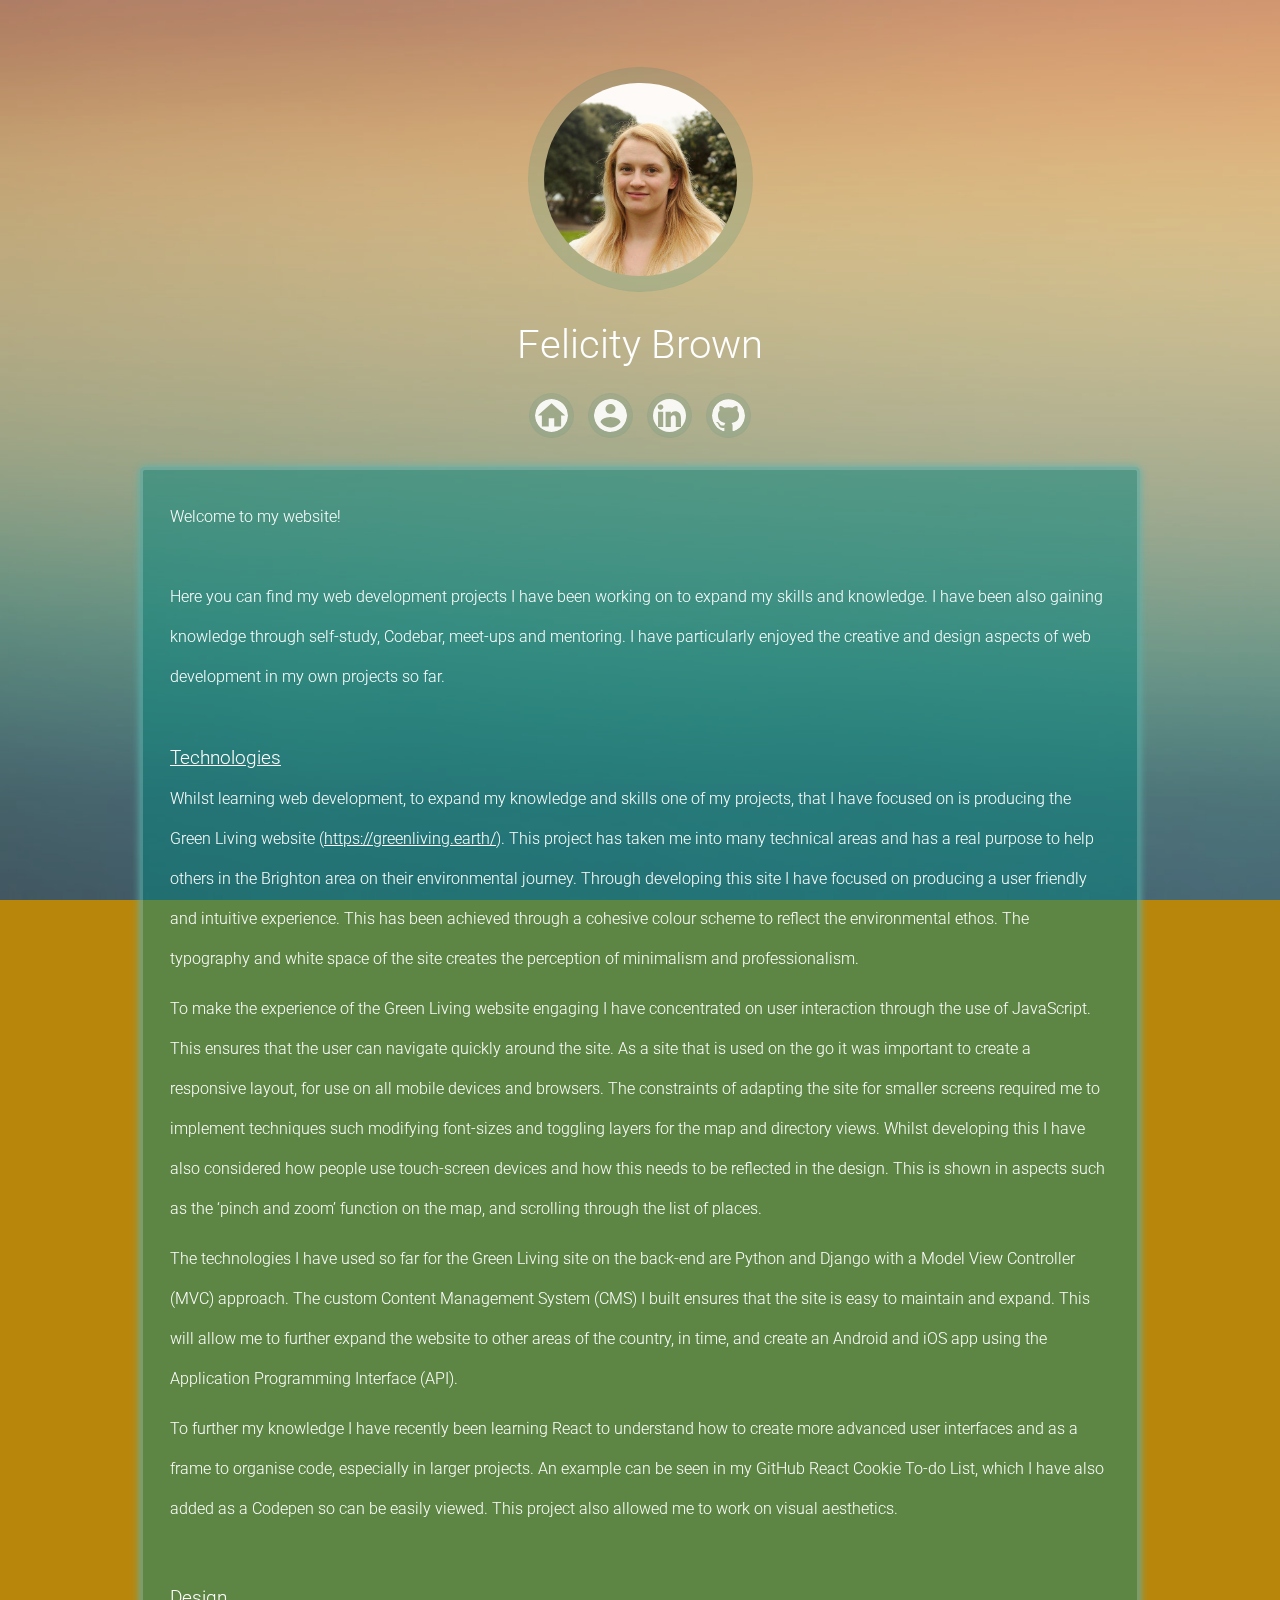
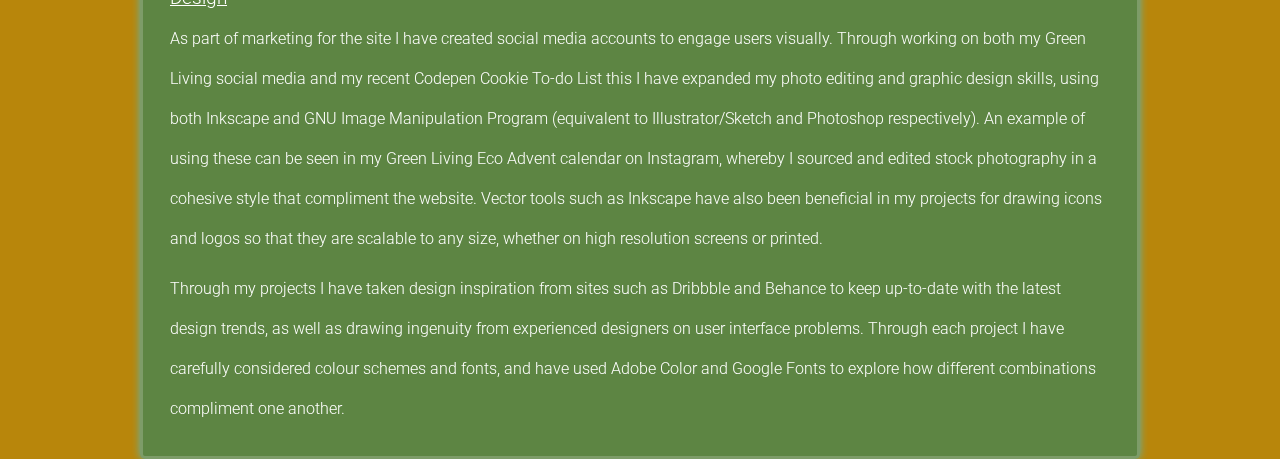
==== aboutme.html @ f14132b3 "About me page" ====
<!DOCTYPE html>
<html>
  <head>
    <title>Felicity Brown</title>
    <meta charset="utf-8" />
    <link rel="stylesheet" href="style.css">
    <link href="https://fonts.googleapis.com/css?family=Roboto:100,300,400&display=swap" rel="stylesheet">  
    <meta name="viewport" content="width=device-width, initial-scale=1.0, maximum-scale=1.0, user-scalable=no"/>
    <meta name="description" content="A collection of my recent coding projects."/>

  </head>
  <body>
      <div id="background"></div>
      <div id="container">
        <header class="header">
          <span class="profilepicture">
            <img src="media/felicity1.jpg">
          </span>  
          <h1>Felicity Brown</h1>
          <ul class="icons">
            <li><a title="Home" href="https://felicity.codes/"><img src="media/home-24px.svg"></a></li>
            <li><a title="About me" href="https://github.com/FelicityBrown"><img src="media/aboutmeicon.svg"></a></li>
            <li><a title="LinkedIn" href="https://www.linkedin.com/in/felicity-brown-fb19/"><img src="media/linkedin.svg"></a></li>
            <li><a title="GitHub" href="https://github.com/FelicityBrown"><img src="media/github.svg"></a></li>
          </ul>
      </header>

    <div id="aboutmeparagraph">
        <p>
            Welcome to my website! 
            <br></br>
            Here you can find my web development projects I have been working on to expand my skills and knowledge. I have been also gaining knowledge through self-study, Codebar, meet-ups and mentoring. I have particularly enjoyed the creative and design aspects of web development in my own projects so far.
            <br><br/>
            <h3>Technologies</h3>
            <p>Whilst learning web development, to expand my knowledge and skills one of my projects, that I have focused on is producing the Green Living website (<a href="https://greenliving.earth/">https://greenliving.earth/</a>). This project has taken me into many technical areas and has a real purpose to help others in the Brighton area on their environmental journey. Through developing this site I have focused on producing a user friendly and intuitive experience. This has been achieved through a cohesive colour scheme to reflect the environmental ethos. The typography and white space of the site creates the perception of minimalism and professionalism.</p>
            <p>To make the experience of the Green Living website engaging I have concentrated on user interaction through the use of JavaScript. This ensures that the user can navigate quickly around the site. As a site that is used on the go it was important to create a responsive layout, for use on all mobile devices and browsers. The constraints of adapting the site for smaller screens required me to implement techniques such modifying font-sizes and toggling layers for the map and directory views. Whilst developing this I have also considered how people use touch-screen devices and how this needs to be reflected in the design. This is shown in aspects such as the ‘pinch and zoom’ function on the map, and scrolling through the list of places.</p> 
            <p>The technologies I have used so far for the Green Living site on the back-end are Python and Django with a Model View Controller (MVC) approach. The custom Content Management System (CMS) I built ensures that the site is easy to maintain and expand. This will allow me to further expand the website to other areas of the country, in time, and create an Android and iOS app using the Application Programming Interface (API). </p>
            <p>To further my knowledge I have recently been learning React to understand how to create more advanced user interfaces and as a frame to organise code, especially in larger projects. An example can be seen in my GitHub React Cookie To-do List, which I have also added as a Codepen so can be easily viewed. This project also allowed me to work on visual aesthetics.</p> 
            <br></br>
            <h3>Design</h3>
            <p>As part of marketing for the site I have created social media accounts to engage users visually. Through working on both my Green Living social media and my recent Codepen Cookie To-do List this I have expanded my photo editing and graphic design skills, using both Inkscape and GNU Image Manipulation Program (equivalent to Illustrator/Sketch and Photoshop respectively).  An example of using these can be seen in my Green Living Eco Advent calendar on Instagram, whereby I sourced and edited stock photography in a cohesive style that compliment the website. Vector tools such as Inkscape have also been beneficial in my projects for drawing icons and logos so that they are scalable to any size, whether on high resolution screens or printed.</p>
            <p>Through my projects I have taken design inspiration from sites such as Dribbble and Behance to keep up-to-date with the latest design trends, as well as drawing ingenuity from experienced designers on user interface problems. Through each project I have carefully considered colour schemes and fonts, and have used Adobe Color and Google Fonts to explore how different combinations compliment one another.</p>
        </p>
    </div>

</div> 
</body>
</html>
---- style.css ----
html {
    box-sizing: border-box;
    height: 100%;
  }
  *,
  *:before,
  *:after {
    box-sizing: inherit;
  }

body {
    font-family: 'Roboto', sans-serif;
    background: darkgoldenrod;
}

#background { 
    background-image: url(media/water3.jpg);
    background-size: cover;
    /* background-position: 0 25%; */
    height: 100vh;
    width: 100%;
    position: fixed;
    top: 0;
    left: 0;
    opacity: 0.7;
}

#container {
    margin: 0 auto;
    max-width: 1000px;
    position: relative;
}

.profilepicture {
    margin: 10px;
}

.profilepicture img {
    margin: 0 auto;
    margin-top: 40px;
    height: 225px;
    border-radius: 100%;
    display: block;
    opacity: 0.95;
    padding: 15px;
    border: solid 1px rgba(2, 132, 123, 0.025);
    background-color: rgba(2, 132, 123, 0.15);
}

h1 {
    color: white;
    min-height: 40px;
    display: block;
    text-align: center;
    font-size: 40px;
    font-weight: 300;
    margin: 10px;
}

ul.icons {
    cursor: pointer;
    list-style: none;
    padding-left: 0;
    text-align: center;
    margin: 20px;
}

ul.icons li {
    display: inline-block;
}

ul.icons img {
    height: 45px;
    border-radius: 100%;
    border: solid 1px rgba(2, 132, 123, 0.03);
    background-color: rgba(2, 132, 123, 0.1);
    padding: 5px;
    margin: 5px;
    opacity: 0.9;
}

.main {
    display: block;
}

.thumbnails {
    display: flex;
    flex-direction: row;
    position: relative;
    margin: 0 0 40px -40px;
}

.thumbnails > div {
    margin-left: 40px;
    width: 33.3%;
}

.thumbnails .card {
    border-radius: 4px;
    background-color: rgba(255, 255, 255, 0.075);
    margin-bottom: 40px;
}

.thumbnails .card:hover {
    background-color:rgba(255, 255, 255, 0.25);
    box-shadow: inset 0 0 0 3px rgba(255, 255, 255, 0.25), 0 0 0.5em 0 rgb(2, 201, 187);
    cursor: pointer;
}

.thumbnails img {
    width: 100%;
    border-top-left-radius: 4px;
    border-top-right-radius: 4px; 
    vertical-align: bottom;
}

.thumbnails iframe {
    border-top-left-radius: 4px;
    border-top-right-radius: 4px;   
}

.thumbnails h3 {
    color: #ffffff;
    font-weight: 300;
    line-height: 2.5;
    margin: 0;
    text-align: center;
}

.thumbnails p {
    color: #ffffff;
    font-weight: 300;
    line-height: 2.5;
    margin: 0;
    text-align: center;  
}

.thumbnails a {
    text-decoration: none;
}

.embed-footer {
    background: rgba(0,0,0,0.075);
}

#aboutmeparagraph {
    box-shadow: inset 0 0 0 3px rgba(255, 255, 255, 0.2), 0 0 0.5em 0 rgb(90, 179, 173);
    border-radius: 5px;
    background-color: rgba(2, 132, 123, 0.5);
    width: 1000px;
    margin: 0 auto 50px;
    padding: 20px;
}

#aboutmeparagraph p {
    color: white;
    display: block;
    margin: 10px;
    font-weight: 300;
    line-height: 2.5;
}

#aboutmeparagraph a {
    color: white;
}

#aboutmeparagraph h3 {
    color: white;
    display: block;
    margin: 10px;
    font-weight: 300;
    text-decoration: underline;
}

@media only screen and (max-width: 1100px) {
    #background {
        /* background-position: 0 0; */
    }
}

@media only screen and (max-width: 480px) {
    .thumbnails {
        display: block;
        margin: 0;
    }
    .thumbnails > div {
        width: 100%;
        padding: 20px;
        margin: 0;
    }

    .thumbnails .column {
        padding: 0px 20px 0px 20px;
    }
    .thumbnails p {
        color: #ffffff;
        font-weight: 300;
        line-height: 2.5;
        margin: 0;
        text-align: center; 
    }

    #aboutmeparagraph {
        width: auto;
        padding: 20px;
        margin: 0 20px;
        box-shadow: inset 0 0 0 0px rgba(255, 255, 255, 0.2), 0 0 0.5em 0 rgb(90, 179, 173);
    }
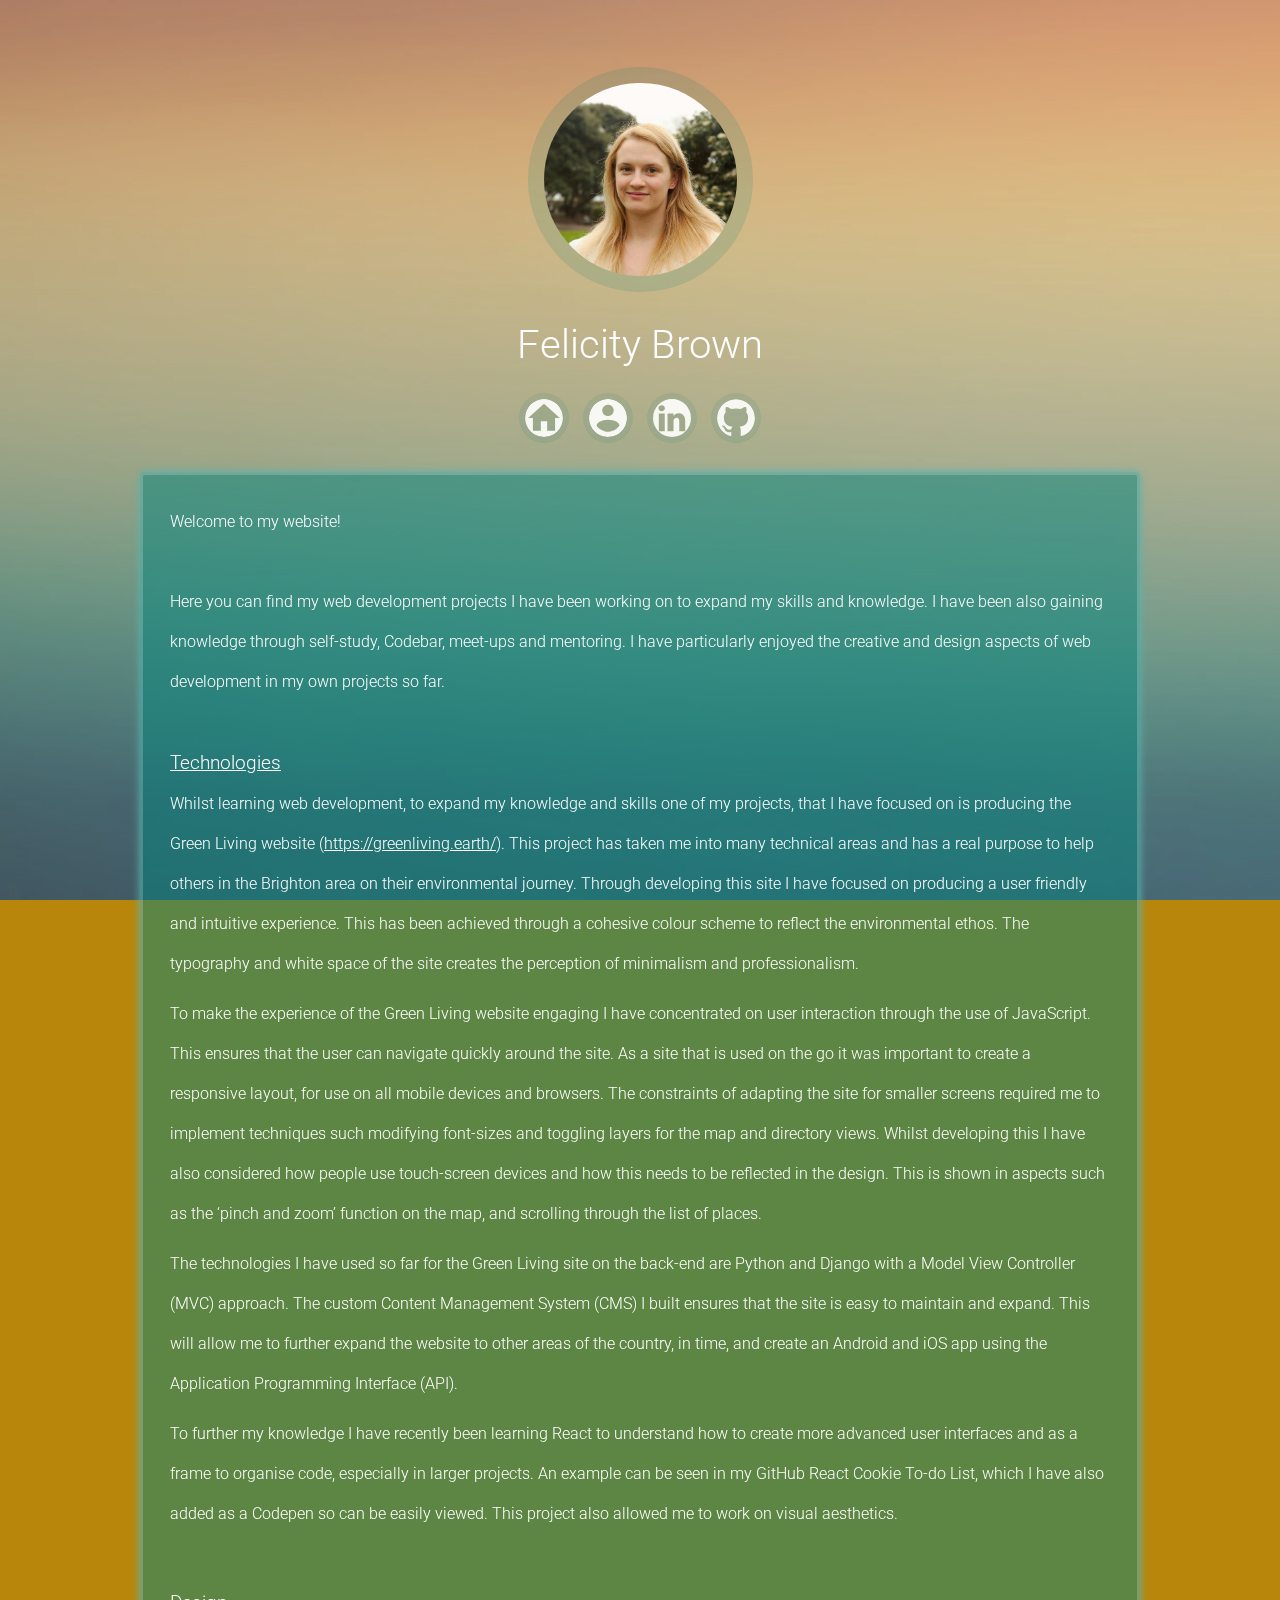
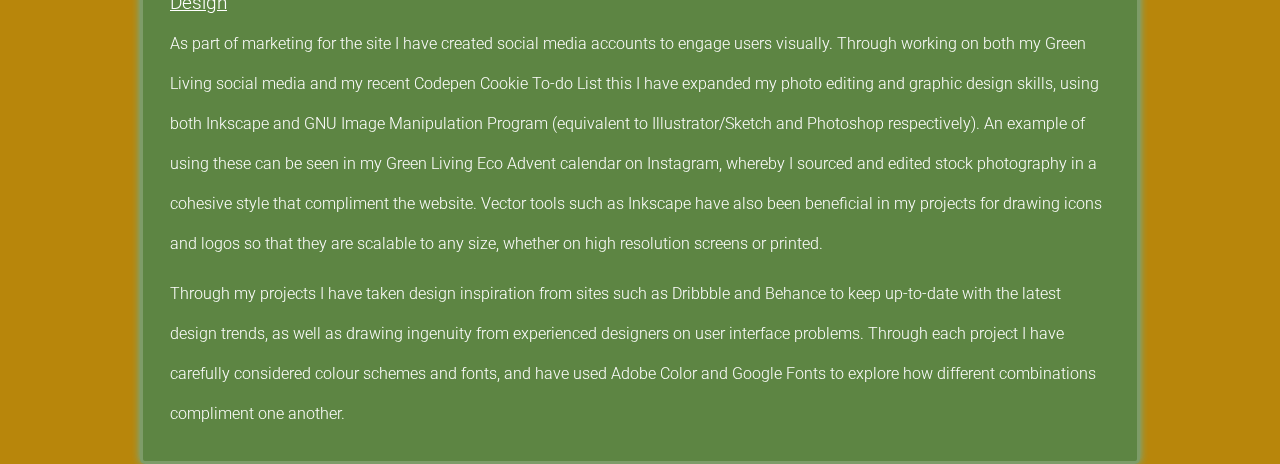
==== commit a86f7f93: "Changing incorrect link and icon sizing" ====
--- a/aboutme.html
+++ b/aboutme.html
@@ -19,7 +19,7 @@
           <h1>Felicity Brown</h1>
           <ul class="icons">
             <li><a title="Home" href="https://felicity.codes/"><img src="media/home-24px.svg"></a></li>
-            <li><a title="About me" href="https://github.com/FelicityBrown"><img src="media/aboutmeicon.svg"></a></li>
+            <li><a title="About me" href="aboutme.html"><img src="media/aboutmeicon.svg"></a></li>
             <li><a title="LinkedIn" href="https://www.linkedin.com/in/felicity-brown-fb19/"><img src="media/linkedin.svg"></a></li>
             <li><a title="GitHub" href="https://github.com/FelicityBrown"><img src="media/github.svg"></a></li>
           </ul>
--- a/style.css
+++ b/style.css
@@ -70,7 +70,7 @@
 }
 
 ul.icons img {
-    height: 45px;
+    height: 50px;
     border-radius: 100%;
     border: solid 1px rgba(2, 132, 123, 0.03);
     background-color: rgba(2, 132, 123, 0.1);
@@ -199,10 +199,12 @@
         margin: 0;
         text-align: center; 
     }
-
     #aboutmeparagraph {
         width: auto;
         padding: 20px;
         margin: 0 20px;
         box-shadow: inset 0 0 0 0px rgba(255, 255, 255, 0.2), 0 0 0.5em 0 rgb(90, 179, 173);
     }
+    .focus a {
+        outline: none !important;
+    }
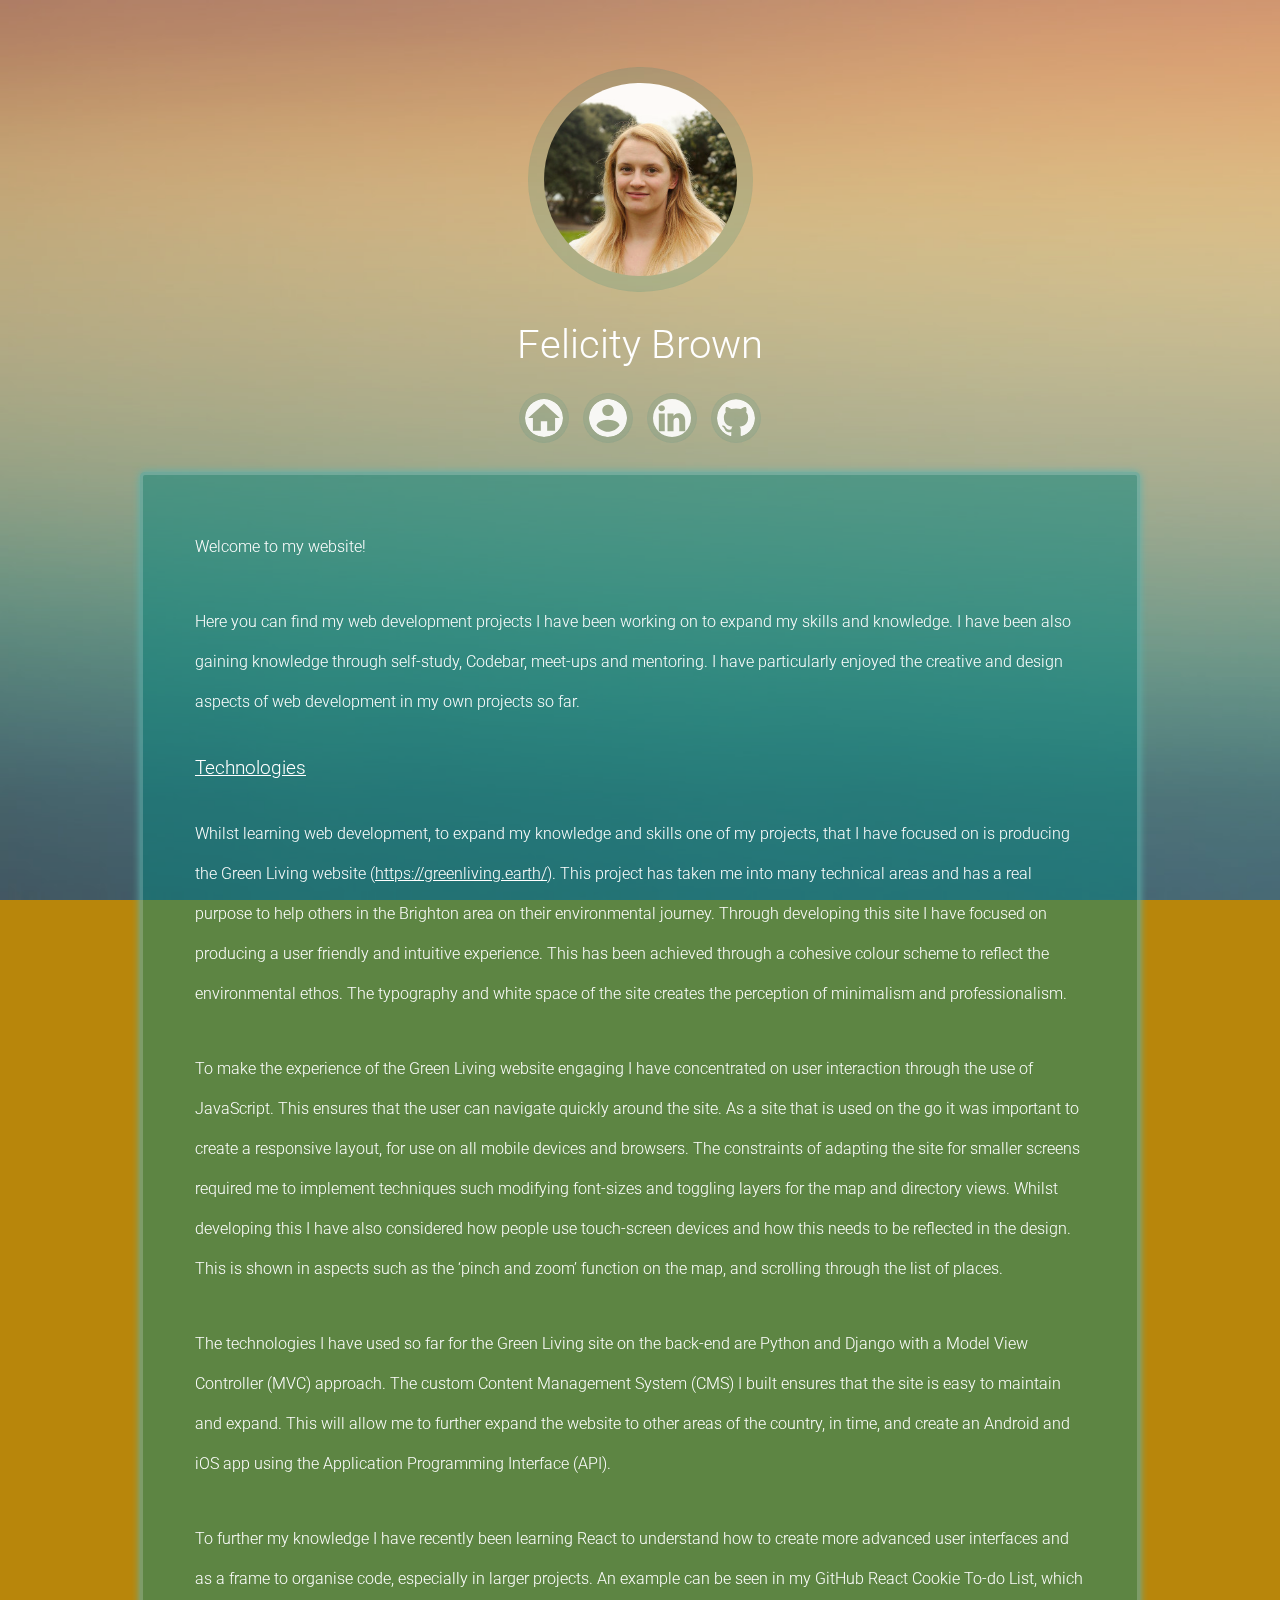
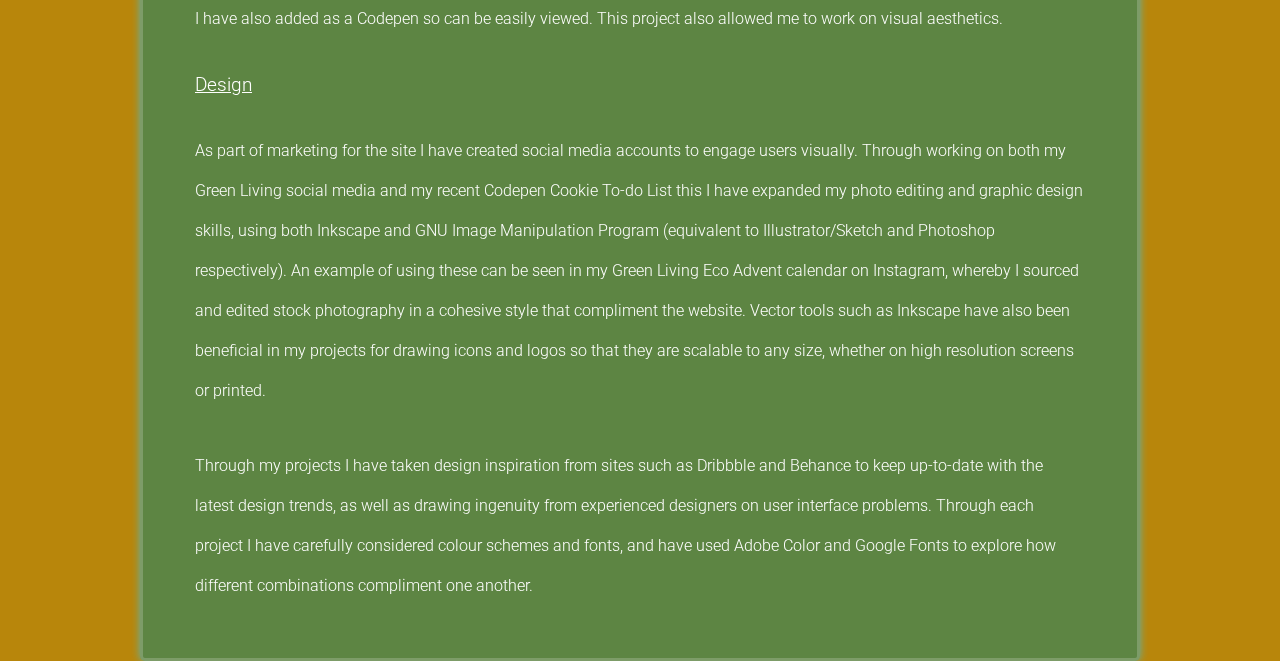
==== commit 3b33e03e: "Clickable project description boxes using JavaSCript" ====
--- a/aboutme.html
+++ b/aboutme.html
@@ -26,21 +26,16 @@
       </header>
 
     <div id="aboutmeparagraph">
-        <p>
-            Welcome to my website! 
-            <br></br>
-            Here you can find my web development projects I have been working on to expand my skills and knowledge. I have been also gaining knowledge through self-study, Codebar, meet-ups and mentoring. I have particularly enjoyed the creative and design aspects of web development in my own projects so far.
-            <br><br/>
+            <p>Welcome to my website!</p>
+            <p>Here you can find my web development projects I have been working on to expand my skills and knowledge. I have been also gaining knowledge through self-study, Codebar, meet-ups and mentoring. I have particularly enjoyed the creative and design aspects of web development in my own projects so far.</p>
             <h3>Technologies</h3>
             <p>Whilst learning web development, to expand my knowledge and skills one of my projects, that I have focused on is producing the Green Living website (<a href="https://greenliving.earth/">https://greenliving.earth/</a>). This project has taken me into many technical areas and has a real purpose to help others in the Brighton area on their environmental journey. Through developing this site I have focused on producing a user friendly and intuitive experience. This has been achieved through a cohesive colour scheme to reflect the environmental ethos. The typography and white space of the site creates the perception of minimalism and professionalism.</p>
             <p>To make the experience of the Green Living website engaging I have concentrated on user interaction through the use of JavaScript. This ensures that the user can navigate quickly around the site. As a site that is used on the go it was important to create a responsive layout, for use on all mobile devices and browsers. The constraints of adapting the site for smaller screens required me to implement techniques such modifying font-sizes and toggling layers for the map and directory views. Whilst developing this I have also considered how people use touch-screen devices and how this needs to be reflected in the design. This is shown in aspects such as the ‘pinch and zoom’ function on the map, and scrolling through the list of places.</p> 
             <p>The technologies I have used so far for the Green Living site on the back-end are Python and Django with a Model View Controller (MVC) approach. The custom Content Management System (CMS) I built ensures that the site is easy to maintain and expand. This will allow me to further expand the website to other areas of the country, in time, and create an Android and iOS app using the Application Programming Interface (API). </p>
             <p>To further my knowledge I have recently been learning React to understand how to create more advanced user interfaces and as a frame to organise code, especially in larger projects. An example can be seen in my GitHub React Cookie To-do List, which I have also added as a Codepen so can be easily viewed. This project also allowed me to work on visual aesthetics.</p> 
-            <br></br>
             <h3>Design</h3>
             <p>As part of marketing for the site I have created social media accounts to engage users visually. Through working on both my Green Living social media and my recent Codepen Cookie To-do List this I have expanded my photo editing and graphic design skills, using both Inkscape and GNU Image Manipulation Program (equivalent to Illustrator/Sketch and Photoshop respectively).  An example of using these can be seen in my Green Living Eco Advent calendar on Instagram, whereby I sourced and edited stock photography in a cohesive style that compliment the website. Vector tools such as Inkscape have also been beneficial in my projects for drawing icons and logos so that they are scalable to any size, whether on high resolution screens or printed.</p>
             <p>Through my projects I have taken design inspiration from sites such as Dribbble and Behance to keep up-to-date with the latest design trends, as well as drawing ingenuity from experienced designers on user interface problems. Through each project I have carefully considered colour schemes and fonts, and have used Adobe Color and Google Fonts to explore how different combinations compliment one another.</p>
-        </p>
     </div>
 
 </div> 
--- a/style.css
+++ b/style.css
@@ -96,8 +96,8 @@
 }
 
 .thumbnails .card {
-    border-radius: 4px;
-    background-color: rgba(255, 255, 255, 0.075);
+    border-radius: 5px;
+    background-color: rgba(255, 255, 255, 0.15);
     margin-bottom: 40px;
 }
 
@@ -109,7 +109,7 @@
 
 .thumbnails img {
     width: 100%;
-    border-top-left-radius: 4px;
+    border-top-left-radius: 5px;
     border-top-right-radius: 4px; 
     vertical-align: bottom;
 }
@@ -149,15 +149,20 @@
     background-color: rgba(2, 132, 123, 0.5);
     width: 1000px;
     margin: 0 auto 50px;
-    padding: 20px;
+    padding: 55px;
 }
 
 #aboutmeparagraph p {
     color: white;
     display: block;
-    margin: 10px;
     font-weight: 300;
     line-height: 2.5;
+    margin: 0;
+    padding-bottom: 35px;
+}
+
+#aboutmeparagraph p:last-child {
+    padding-bottom: 0;
 }
 
 #aboutmeparagraph a {
@@ -167,10 +172,88 @@
 #aboutmeparagraph h3 {
     color: white;
     display: block;
-    margin: 10px;
     font-weight: 300;
     text-decoration: underline;
-}
+    margin: 0;
+    padding-bottom: 35px;
+}
+
+
+
+
+.popup {
+    position: relative;
+    display: inline-block;
+    cursor: pointer;
+    width: 100%;
+  }
+  
+  .popup .popuptext {
+    width: 1000px;
+    Height: 600px;
+    color: #fff;
+    display: block;
+    border-radius: 5px;
+    background-color: rgba(2, 132, 123);
+    margin: -300px auto;
+    padding: 55px;
+    overflow-y: auto;
+  }
+
+  .popup .popuptext p{
+    text-align: left;
+    padding-bottom: 35px;
+  }
+
+  .popup .popuptext h2{
+    text-align: left;
+    padding: 10px 0 5px 0;
+    margin: 0px;
+  }
+
+  .popup .popuptext h3{
+    text-align: left;
+    text-decoration: underline;
+    padding-bottom: 35px;
+  }
+
+  .popup .popuptext a{
+    text-align: left;
+    color: #fff; 
+  }
+
+  .popupcontainer {
+      visibility: hidden;
+      width: 100%;
+      height: 100%;
+      position: fixed;
+      background-color: rgba(0, 0, 0, 0.75);
+      top: 0;
+      left: 0;
+      z-index: 1;
+      padding-top: 50vh;
+  }
+  
+  /* Toggle this class when clicking on the popup container (hide and show the popup) */
+  .popup .show {
+    visibility: visible;
+    -webkit-animation: fadeIn 1s;
+    animation: fadeIn 1s
+  }
+  
+  /* Add animation (fade in the popup) */
+  @-webkit-keyframes fadeIn {
+    from {opacity: 0;}
+    to {opacity: 1;}
+  }
+  
+  @keyframes fadeIn {
+    from {opacity: 0;}
+    to {opacity:1 ;}
+  }
+
+
+
 
 @media only screen and (max-width: 1100px) {
     #background {
@@ -205,6 +288,5 @@
         margin: 0 20px;
         box-shadow: inset 0 0 0 0px rgba(255, 255, 255, 0.2), 0 0 0.5em 0 rgb(90, 179, 173);
     }
-    .focus a {
-        outline: none !important;
-    }
+
+
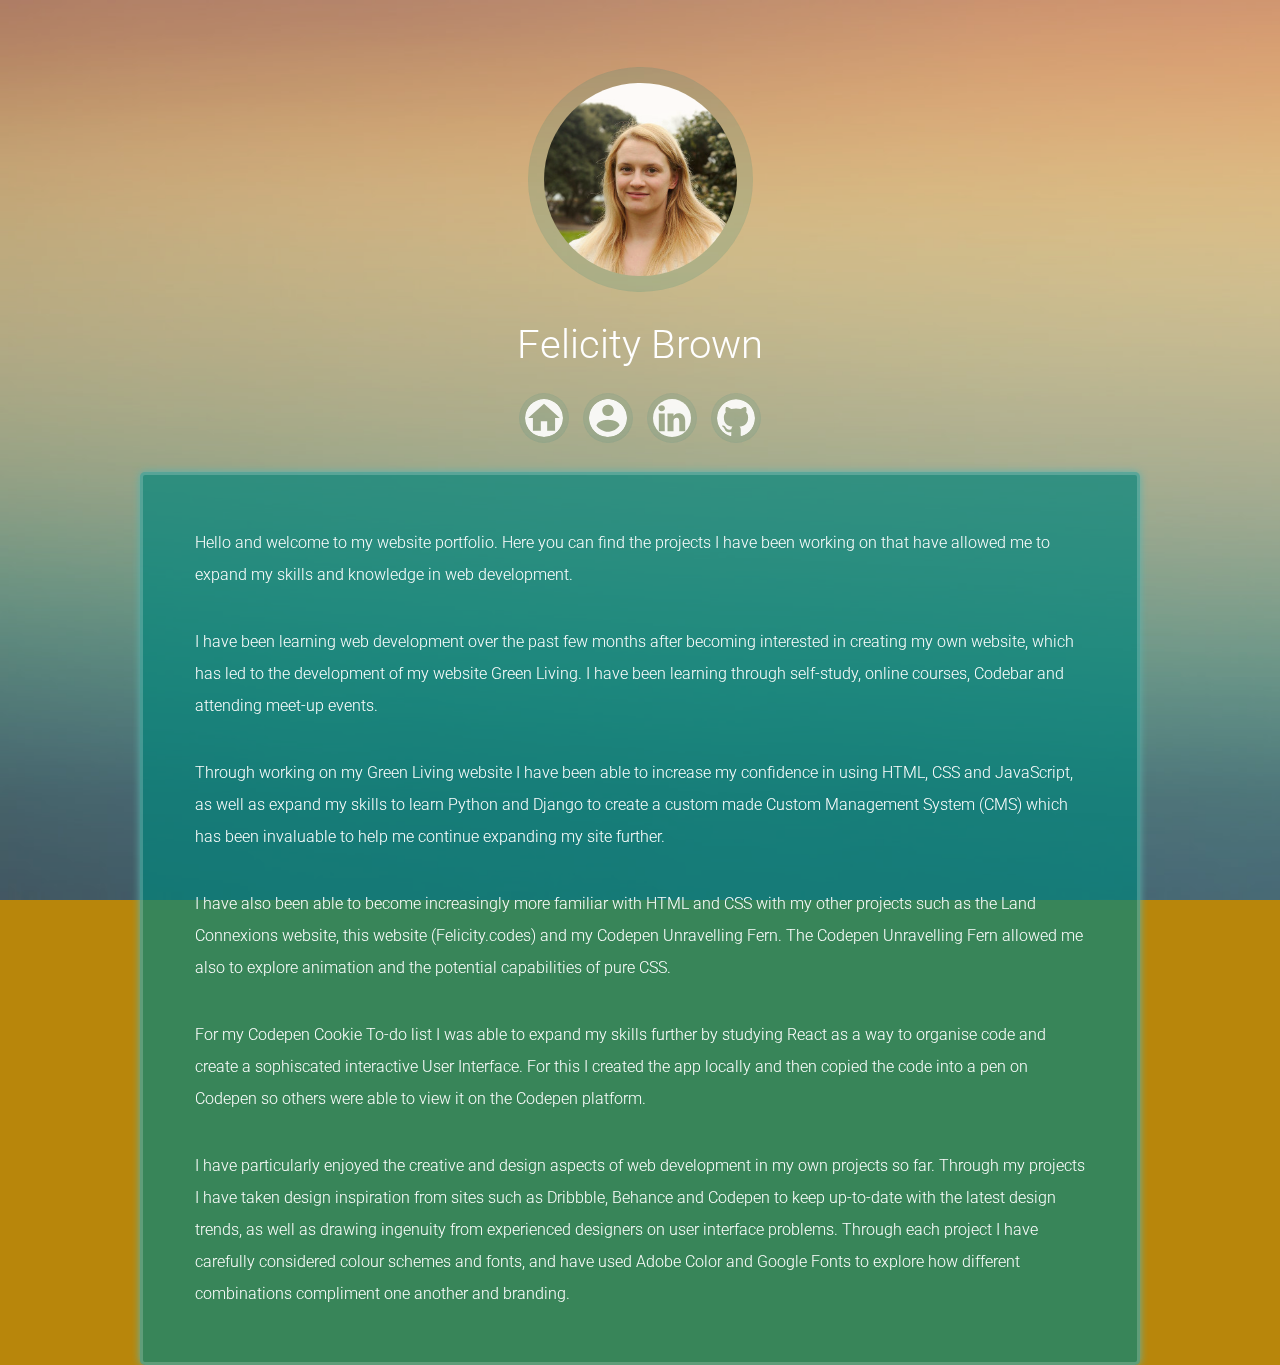
==== commit 7ec7edc0: "Project descriptions added, mobile view for this updated. Exit pop description screen added for both" ====
--- a/aboutme.html
+++ b/aboutme.html
@@ -26,16 +26,12 @@
       </header>
 
     <div id="aboutmeparagraph">
-            <p>Welcome to my website!</p>
-            <p>Here you can find my web development projects I have been working on to expand my skills and knowledge. I have been also gaining knowledge through self-study, Codebar, meet-ups and mentoring. I have particularly enjoyed the creative and design aspects of web development in my own projects so far.</p>
-            <h3>Technologies</h3>
-            <p>Whilst learning web development, to expand my knowledge and skills one of my projects, that I have focused on is producing the Green Living website (<a href="https://greenliving.earth/">https://greenliving.earth/</a>). This project has taken me into many technical areas and has a real purpose to help others in the Brighton area on their environmental journey. Through developing this site I have focused on producing a user friendly and intuitive experience. This has been achieved through a cohesive colour scheme to reflect the environmental ethos. The typography and white space of the site creates the perception of minimalism and professionalism.</p>
-            <p>To make the experience of the Green Living website engaging I have concentrated on user interaction through the use of JavaScript. This ensures that the user can navigate quickly around the site. As a site that is used on the go it was important to create a responsive layout, for use on all mobile devices and browsers. The constraints of adapting the site for smaller screens required me to implement techniques such modifying font-sizes and toggling layers for the map and directory views. Whilst developing this I have also considered how people use touch-screen devices and how this needs to be reflected in the design. This is shown in aspects such as the ‘pinch and zoom’ function on the map, and scrolling through the list of places.</p> 
-            <p>The technologies I have used so far for the Green Living site on the back-end are Python and Django with a Model View Controller (MVC) approach. The custom Content Management System (CMS) I built ensures that the site is easy to maintain and expand. This will allow me to further expand the website to other areas of the country, in time, and create an Android and iOS app using the Application Programming Interface (API). </p>
-            <p>To further my knowledge I have recently been learning React to understand how to create more advanced user interfaces and as a frame to organise code, especially in larger projects. An example can be seen in my GitHub React Cookie To-do List, which I have also added as a Codepen so can be easily viewed. This project also allowed me to work on visual aesthetics.</p> 
-            <h3>Design</h3>
-            <p>As part of marketing for the site I have created social media accounts to engage users visually. Through working on both my Green Living social media and my recent Codepen Cookie To-do List this I have expanded my photo editing and graphic design skills, using both Inkscape and GNU Image Manipulation Program (equivalent to Illustrator/Sketch and Photoshop respectively).  An example of using these can be seen in my Green Living Eco Advent calendar on Instagram, whereby I sourced and edited stock photography in a cohesive style that compliment the website. Vector tools such as Inkscape have also been beneficial in my projects for drawing icons and logos so that they are scalable to any size, whether on high resolution screens or printed.</p>
-            <p>Through my projects I have taken design inspiration from sites such as Dribbble and Behance to keep up-to-date with the latest design trends, as well as drawing ingenuity from experienced designers on user interface problems. Through each project I have carefully considered colour schemes and fonts, and have used Adobe Color and Google Fonts to explore how different combinations compliment one another.</p>
+      <p>Hello and welcome to my website portfolio. Here you can find the projects I have been working on that have allowed me to expand my skills and knowledge in web development.</p>
+      <p>I have been learning web development over the past few months after becoming interested in creating my own website, which has led to the development of my website Green Living. I have been learning through self-study, online courses, Codebar and attending meet-up events.</p>
+      <p>Through working on my Green Living website I have been able to increase my confidence in using HTML, CSS and JavaScript, as well as expand my skills to learn Python and Django to create a custom made Custom Management System (CMS) which has been invaluable to help me continue expanding my site further.</p>
+      <p>I have also been able to become increasingly more familiar with HTML and CSS with my other projects such as the Land Connexions website, this website (Felicity.codes) and my Codepen Unravelling Fern. The Codepen Unravelling Fern allowed me also to explore animation and the potential capabilities of pure CSS.</p>
+      <p>For my Codepen Cookie To-do list I was able to expand my skills further by studying React as a way to organise code and create a sophiscated interactive User Interface. For this I created the app locally and then copied the code into a pen on Codepen so others were able to view it on the Codepen platform.</p>
+      <p>I have particularly enjoyed the creative and design aspects of web development in my own projects so far. Through my projects I have taken design inspiration from sites such as Dribbble, Behance and Codepen to keep up-to-date with the latest design trends, as well as drawing ingenuity from experienced designers on user interface problems. Through each project I have carefully considered colour schemes and fonts, and have used Adobe Color and Google Fonts to explore how different combinations compliment one another and branding.</p>
     </div>
 
 </div> 
--- a/style.css
+++ b/style.css
@@ -114,6 +114,13 @@
     vertical-align: bottom;
 }
 
+.thumbnails video {
+    width: 100%;
+    border-top-left-radius: 5px;
+    border-top-right-radius: 4px; 
+    vertical-align: bottom;
+}
+
 .thumbnails iframe {
     border-top-left-radius: 4px;
     border-top-right-radius: 4px;   
@@ -122,9 +129,10 @@
 .thumbnails h3 {
     color: #ffffff;
     font-weight: 300;
-    line-height: 2.5;
+    line-height: 4;
     margin: 0;
     text-align: center;
+    font-size: 18px;
 }
 
 .thumbnails p {
@@ -132,12 +140,13 @@
     font-weight: 300;
     line-height: 2.5;
     margin: 0;
-    text-align: center;  
-}
-
-.thumbnails a {
-    text-decoration: none;
-}
+    text-align: center; 
+    font-size: 16px; 
+}
+
+/* .thumbnails a {
+    /* text-decoration: none; */
+} */
 
 .embed-footer {
     background: rgba(0,0,0,0.075);
@@ -146,7 +155,7 @@
 #aboutmeparagraph {
     box-shadow: inset 0 0 0 3px rgba(255, 255, 255, 0.2), 0 0 0.5em 0 rgb(90, 179, 173);
     border-radius: 5px;
-    background-color: rgba(2, 132, 123, 0.5);
+    background-color: rgba(2, 132, 123, 0.7);
     width: 1000px;
     margin: 0 auto 50px;
     padding: 55px;
@@ -156,9 +165,10 @@
     color: white;
     display: block;
     font-weight: 300;
-    line-height: 2.5;
-    margin: 0;
-    padding-bottom: 35px;
+    line-height: 2;
+    margin: 0;
+    padding-bottom: 35px;
+    font-size: 16px;
 }
 
 #aboutmeparagraph p:last-child {
@@ -167,6 +177,7 @@
 
 #aboutmeparagraph a {
     color: white;
+    font-size: 16px;
 }
 
 #aboutmeparagraph h3 {
@@ -176,10 +187,8 @@
     text-decoration: underline;
     margin: 0;
     padding-bottom: 35px;
-}
-
-
-
+    font-size: 18px;
+}
 
 .popup {
     position: relative;
@@ -188,7 +197,7 @@
     width: 100%;
   }
   
-  .popup .popuptext {
+.popuptext {
     width: 1000px;
     Height: 600px;
     color: #fff;
@@ -196,30 +205,51 @@
     border-radius: 5px;
     background-color: rgba(2, 132, 123);
     margin: -300px auto;
-    padding: 55px;
-    overflow-y: auto;
-  }
-
-  .popup .popuptext p{
+    position: relative;
+  }
+
+  .popuptext p{
     text-align: left;
     padding-bottom: 35px;
-  }
-
-  .popup .popuptext h2{
+    font-size: 16px;
+  }
+
+  .popuptext h2{
     text-align: left;
-    padding: 10px 0 5px 0;
     margin: 0px;
-  }
-
-  .popup .popuptext h3{
+    font-size: 22px;
+  }
+
+  .popuptext h3{
     text-align: left;
     text-decoration: underline;
     padding-bottom: 35px;
-  }
-
-  .popup .popuptext a{
+    font-size: 18px;
+  }
+
+  .popuptext a{
     text-align: left;
     color: #fff; 
+    font-size: 18px;
+  }
+
+  #cookieprebulletpointp p {
+      padding-bottom: 5px;
+  }
+
+  .cookiebulletpoints {
+    font-size: 16px;
+    font-weight: 300;
+    line-height: 2.5;
+    padding-bottom: 35px;
+    padding-left: 15px;
+    margin: 0;
+  }
+
+  .popupmaintext {
+    overflow-y: auto;
+    height: 100%;
+    padding: 55px;
   }
 
   .popupcontainer {
@@ -233,9 +263,19 @@
       z-index: 1;
       padding-top: 50vh;
   }
+
+  .popupcontainer img {
+      z-index: 1;
+      height: 50px;
+      width: 50px;
+      border-radius: 100%;
+      position: absolute;
+      top: -20px;
+      right: -20px;
+  }
   
   /* Toggle this class when clicking on the popup container (hide and show the popup) */
-  .popup .show {
+  .show {
     visibility: visible;
     -webkit-animation: fadeIn 1s;
     animation: fadeIn 1s
@@ -278,7 +318,7 @@
     .thumbnails p {
         color: #ffffff;
         font-weight: 300;
-        line-height: 2.5;
+        line-height: 2;
         margin: 0;
         text-align: center; 
     }
@@ -289,4 +329,45 @@
         box-shadow: inset 0 0 0 0px rgba(255, 255, 255, 0.2), 0 0 0.5em 0 rgb(90, 179, 173);
     }
 
-
+    .popuptext {
+        width: 100%;
+        Height: 100%;
+        margin: 0;
+        font-size: 16px;
+      }
+
+    .popuptext p {
+        text-align: left;
+        padding-bottom: 30px;
+    }
+
+    .popuptext p:last-child {
+        padding-bottom: 20px;
+    }
+
+    .popuptext h2 {
+        padding-top: 10px;
+        font-size: 20px;
+    }
+
+    .popuptext h3 {
+        padding-bottom: 30px;
+    }
+    
+    .popuptext a {
+        font-size: 18px;
+        padding: 0;
+    }
+
+    .popupmaintext {
+        padding: 30px;
+    }
+
+    .popupcontainer {
+        padding: 30px;
+    }
+    .cookiebulletpoints {
+        padding: 30px; 
+    }
+    
+}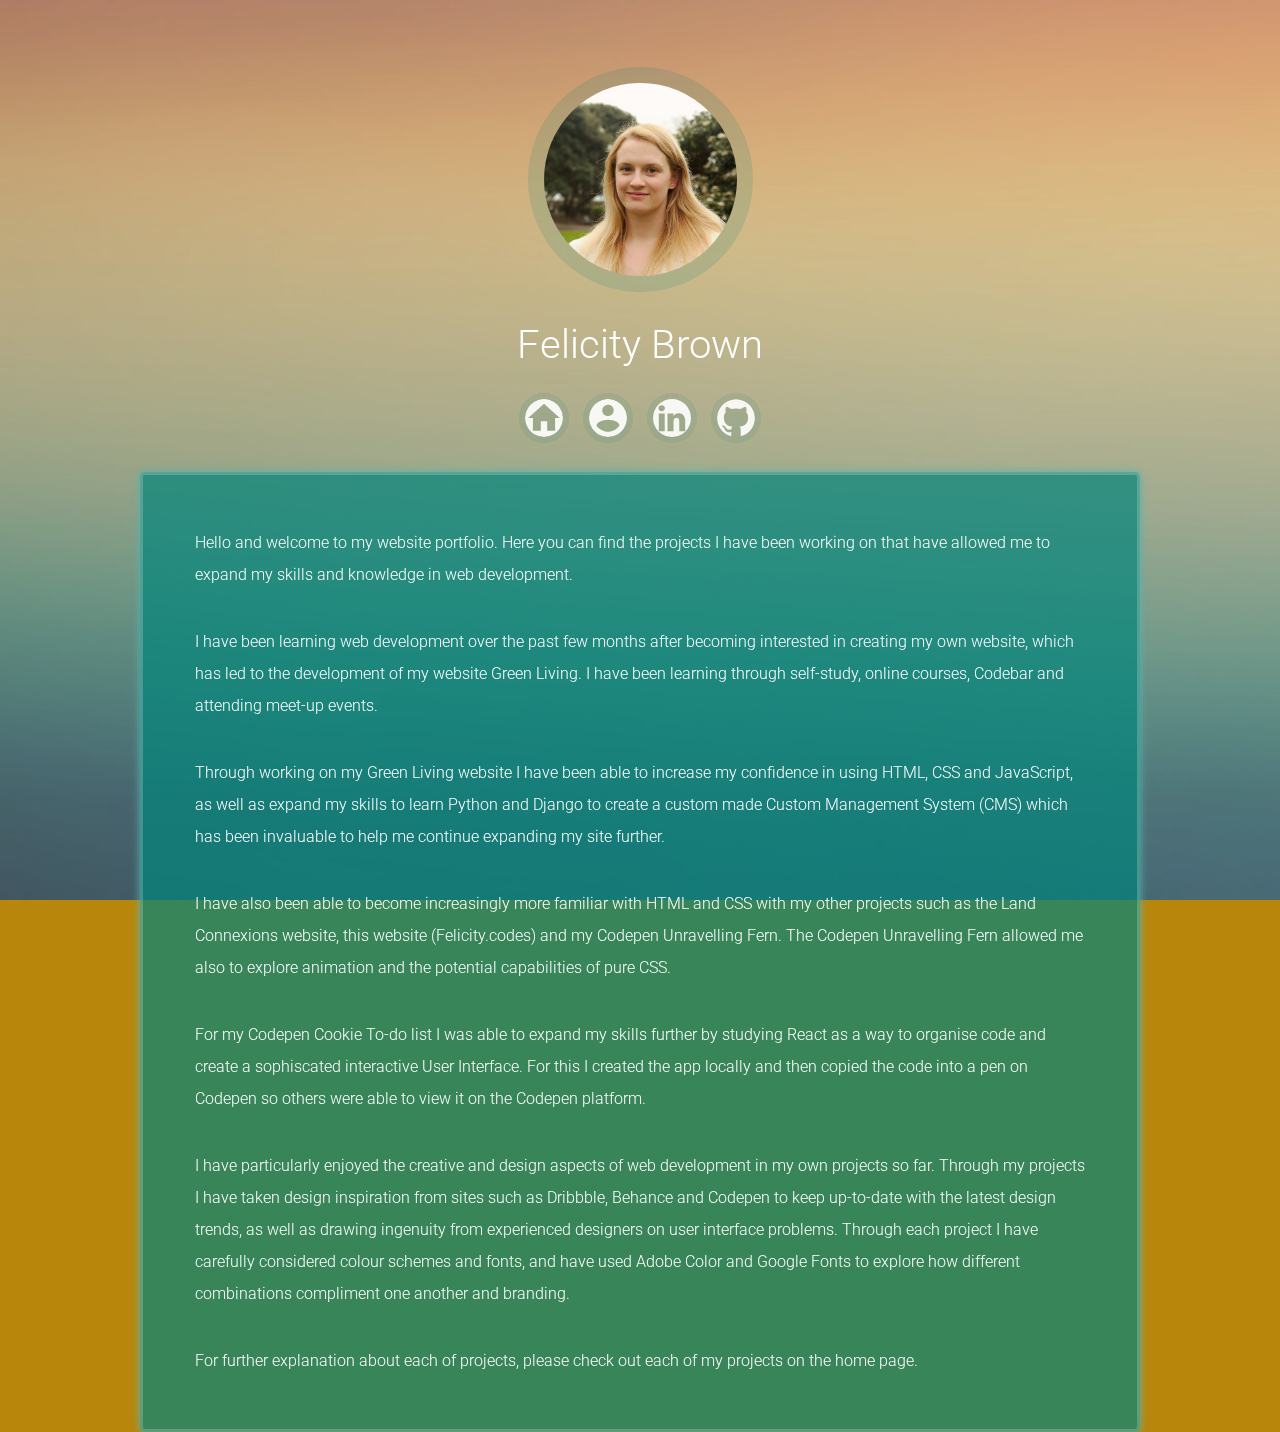
==== commit 46b6c175: "About me paragraph updated." ====
--- a/aboutme.html
+++ b/aboutme.html
@@ -32,6 +32,7 @@
       <p>I have also been able to become increasingly more familiar with HTML and CSS with my other projects such as the Land Connexions website, this website (Felicity.codes) and my Codepen Unravelling Fern. The Codepen Unravelling Fern allowed me also to explore animation and the potential capabilities of pure CSS.</p>
       <p>For my Codepen Cookie To-do list I was able to expand my skills further by studying React as a way to organise code and create a sophiscated interactive User Interface. For this I created the app locally and then copied the code into a pen on Codepen so others were able to view it on the Codepen platform.</p>
       <p>I have particularly enjoyed the creative and design aspects of web development in my own projects so far. Through my projects I have taken design inspiration from sites such as Dribbble, Behance and Codepen to keep up-to-date with the latest design trends, as well as drawing ingenuity from experienced designers on user interface problems. Through each project I have carefully considered colour schemes and fonts, and have used Adobe Color and Google Fonts to explore how different combinations compliment one another and branding.</p>
+      <p>For further explanation about each of projects, please check out each of my projects on the home page.</p>
     </div>
 
 </div> 
